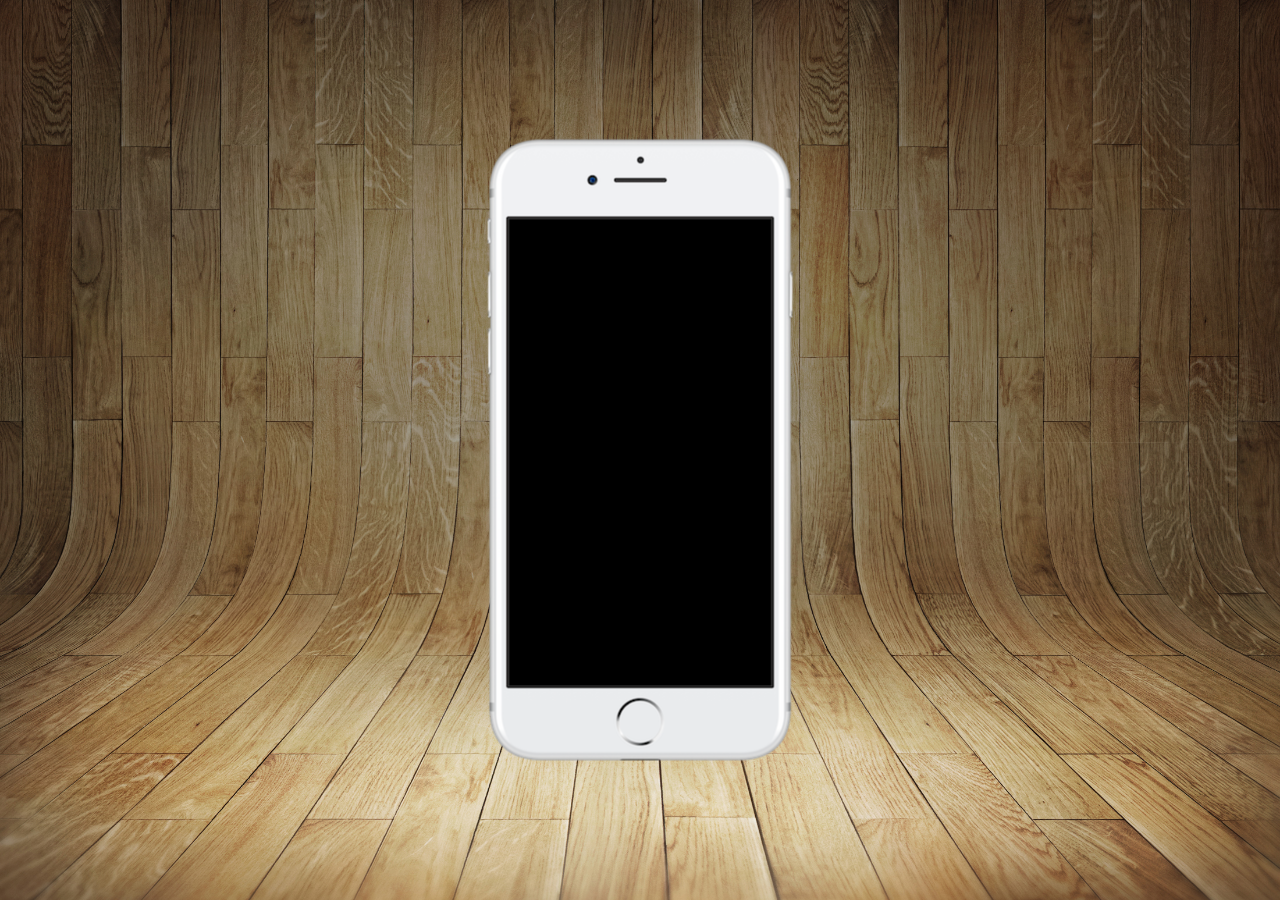
==== index.html @ 0be0b359 "Primeiros ajustes" ====
<!DOCTYPE html>
<html lang="pt-br">
<head>
    <meta charset="UTF-8">
    <meta http-equiv="X-UA-Compatible" content="IE=edge">
    <meta name="viewport" content="width=device-width, initial-scale=1.0">
    <title>Projeto Redes Sociais</title>
    <link rel="shortcut icon" href="favicon.ico" type="image/x-icon">
    <link rel="stylesheet" href="estilos/style.css">
</head>
<body>
    <main>
        <section id="telefone">

        </section>
        <section id="redes">

        </section>
    </main>
</body>
</html>
---- estilos/style.css ----
@charset "UTF-8";

*{
    margin: 0;
    padding: 0;
    font-family: Arial, Helvetica, sans-serif;
}

html, body{
    height: 100vh;
    width: 100vw;
    background-color: black;
}
body{
    background: url(../imagens/fundo-madeira.jpg) no-repeat top center;
    background-size: cover;

}

main{
    height: 100vh;
    position: relative;

}
section#telefone{
    position: absolute;
    top: 50%;
    left: 50%;
    transform: translate(-50%, -50%);

    height: 627px;
    width: 311px;
    background: url(../imagens/frame-iphone.png);; 
    background-repeat: no-repeat;
}
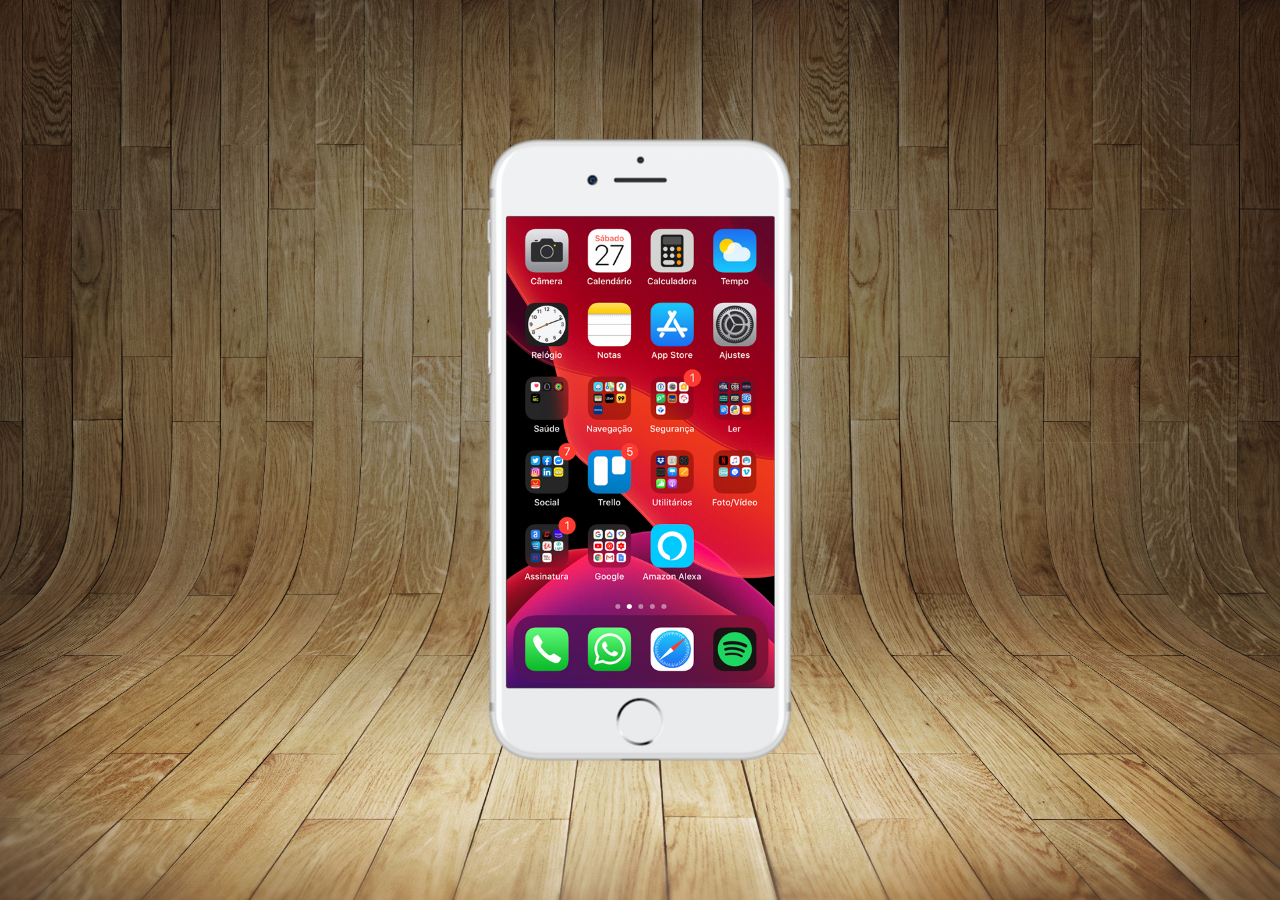
==== commit 0f3ee5ba: "Criei a tela home" ====
--- a/index.html
+++ b/index.html
@@ -11,8 +11,9 @@
 <body>
     <main>
         <section id="telefone">
-
+            <iframe src="home.html" frameborder="0" name="tela" id="tela"></iframe>
         </section>
+        
         <section id="redes">
 
         </section>
--- a/estilos/style.css
+++ b/estilos/style.css
@@ -33,3 +33,10 @@
     background: url(../imagens/frame-iphone.png);; 
     background-repeat: no-repeat;
 }
+iframe{
+    position: relative;
+    top: 12.7%;
+    left: 7.2%;
+    width: 268px;
+    height: 471px
+}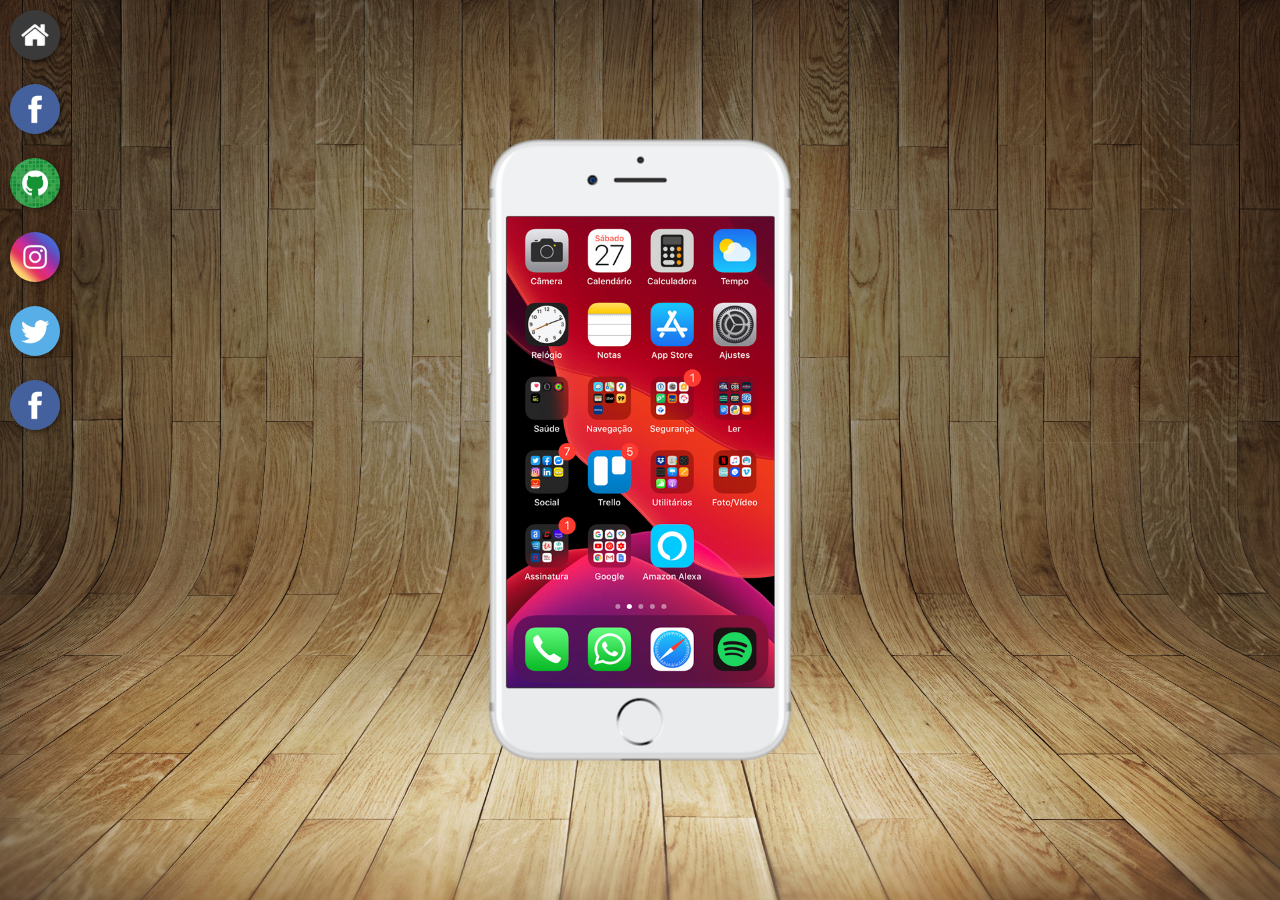
==== commit bd6b3357: "Criei os botões" ====
--- a/index.html
+++ b/index.html
@@ -13,10 +13,15 @@
         <section id="telefone">
             <iframe src="home.html" frameborder="0" name="tela" id="tela"></iframe>
         </section>
-        
+
         <section id="redes">
-
-        </section>
+            <a href="#" target="tela"><img src="imagens/logo-home.jpg" alt=""></a> <br>
+            <a href="#" target="tela"><img src="imagens/logo-facebook.jpg" alt=""></a> <br>
+            <a href="#" target="tela"><img src="imagens/logo-github.jpg" alt=""></a> <br>
+            <a href="#" target="tela"><img src="imagens/logo-instagram.jpg" alt=""></a> <br>
+            <a href="#" target="tela"><img src="imagens/logo-twitter.jpg" alt=""></a> <br>
+            <a href="#" target="tela"><img src="imagens/logo-facebook.jpg" alt=""></a>
+         
     </main>
 </body>
 </html>--- a/estilos/style.css
+++ b/estilos/style.css
@@ -39,4 +39,23 @@
     left: 7.2%;
     width: 268px;
     height: 471px
-}+}
+section#redes{
+    text-align: left;
+}
+
+section#redes img{
+    width: 50px;
+    margin: 10px;
+    border-radius: 50%;
+    box-shadow: 2px 2px 5px rgba(0, 0, 0, 0.411);
+    box-sizing: border-box;
+}
+
+section#redes img:hover{
+    border: 2px solid rgba(255, 255, 255, 0.61);
+    transform: translate(-3px, -3px);
+    box-shadow: 5px 5px 10px rgba(0, 0, 0, 0.493);
+    transition: transform 0.2s, border .5s;
+    
+}
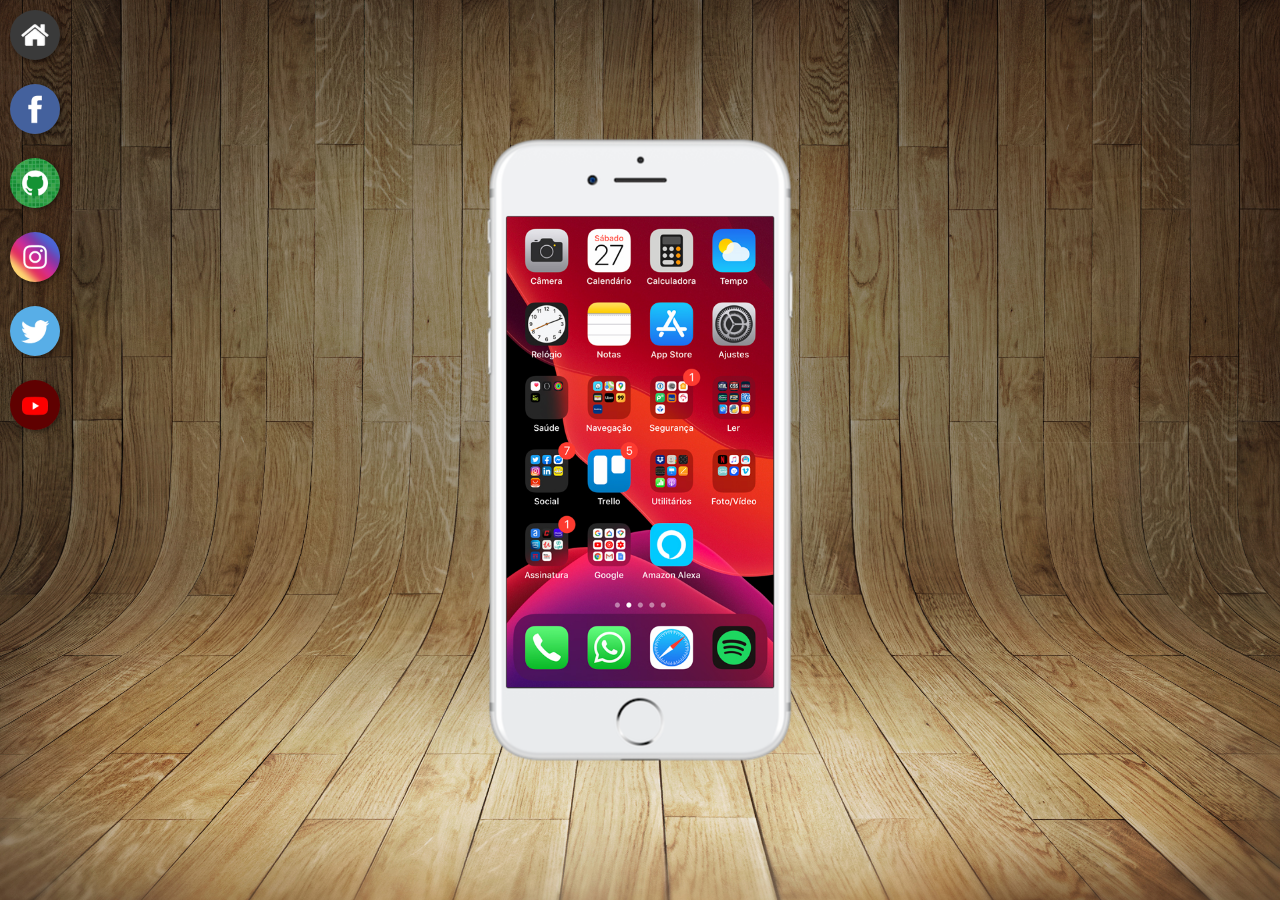
==== commit 539e4e1f: "projeto feito" ====
--- a/index.html
+++ b/index.html
@@ -15,12 +15,12 @@
         </section>
 
         <section id="redes">
-            <a href="#" target="tela"><img src="imagens/logo-home.jpg" alt=""></a> <br>
-            <a href="#" target="tela"><img src="imagens/logo-facebook.jpg" alt=""></a> <br>
-            <a href="#" target="tela"><img src="imagens/logo-github.jpg" alt=""></a> <br>
-            <a href="#" target="tela"><img src="imagens/logo-instagram.jpg" alt=""></a> <br>
-            <a href="#" target="tela"><img src="imagens/logo-twitter.jpg" alt=""></a> <br>
-            <a href="#" target="tela"><img src="imagens/logo-facebook.jpg" alt=""></a>
+            <a href="home.html" target="tela"><img src="imagens/logo-home.jpg" alt=""></a> <br>
+            <a href="facebook.html" target="tela"><img src="imagens/logo-facebook.jpg" alt=""></a> <br>
+            <a href="Github.html" target="tela"><img src="imagens/logo-github.jpg" alt=""></a> <br>
+            <a href="instagram.html" target="tela"><img src="imagens/logo-instagram.jpg" alt=""></a> <br>
+            <a href="twitter.html" target="tela"><img src="imagens/logo-twitter.jpg" alt=""></a> <br>
+            <a href="youtube.html" target="tela"><img src="imagens/logo-youtube.jpg" alt=""></a>
          
     </main>
 </body>
--- a/estilos/style.css
+++ b/estilos/style.css
@@ -37,7 +37,7 @@
     position: relative;
     top: 12.7%;
     left: 7.2%;
-    width: 268px;
+    width: 267px;
     height: 471px
 }
 section#redes{
